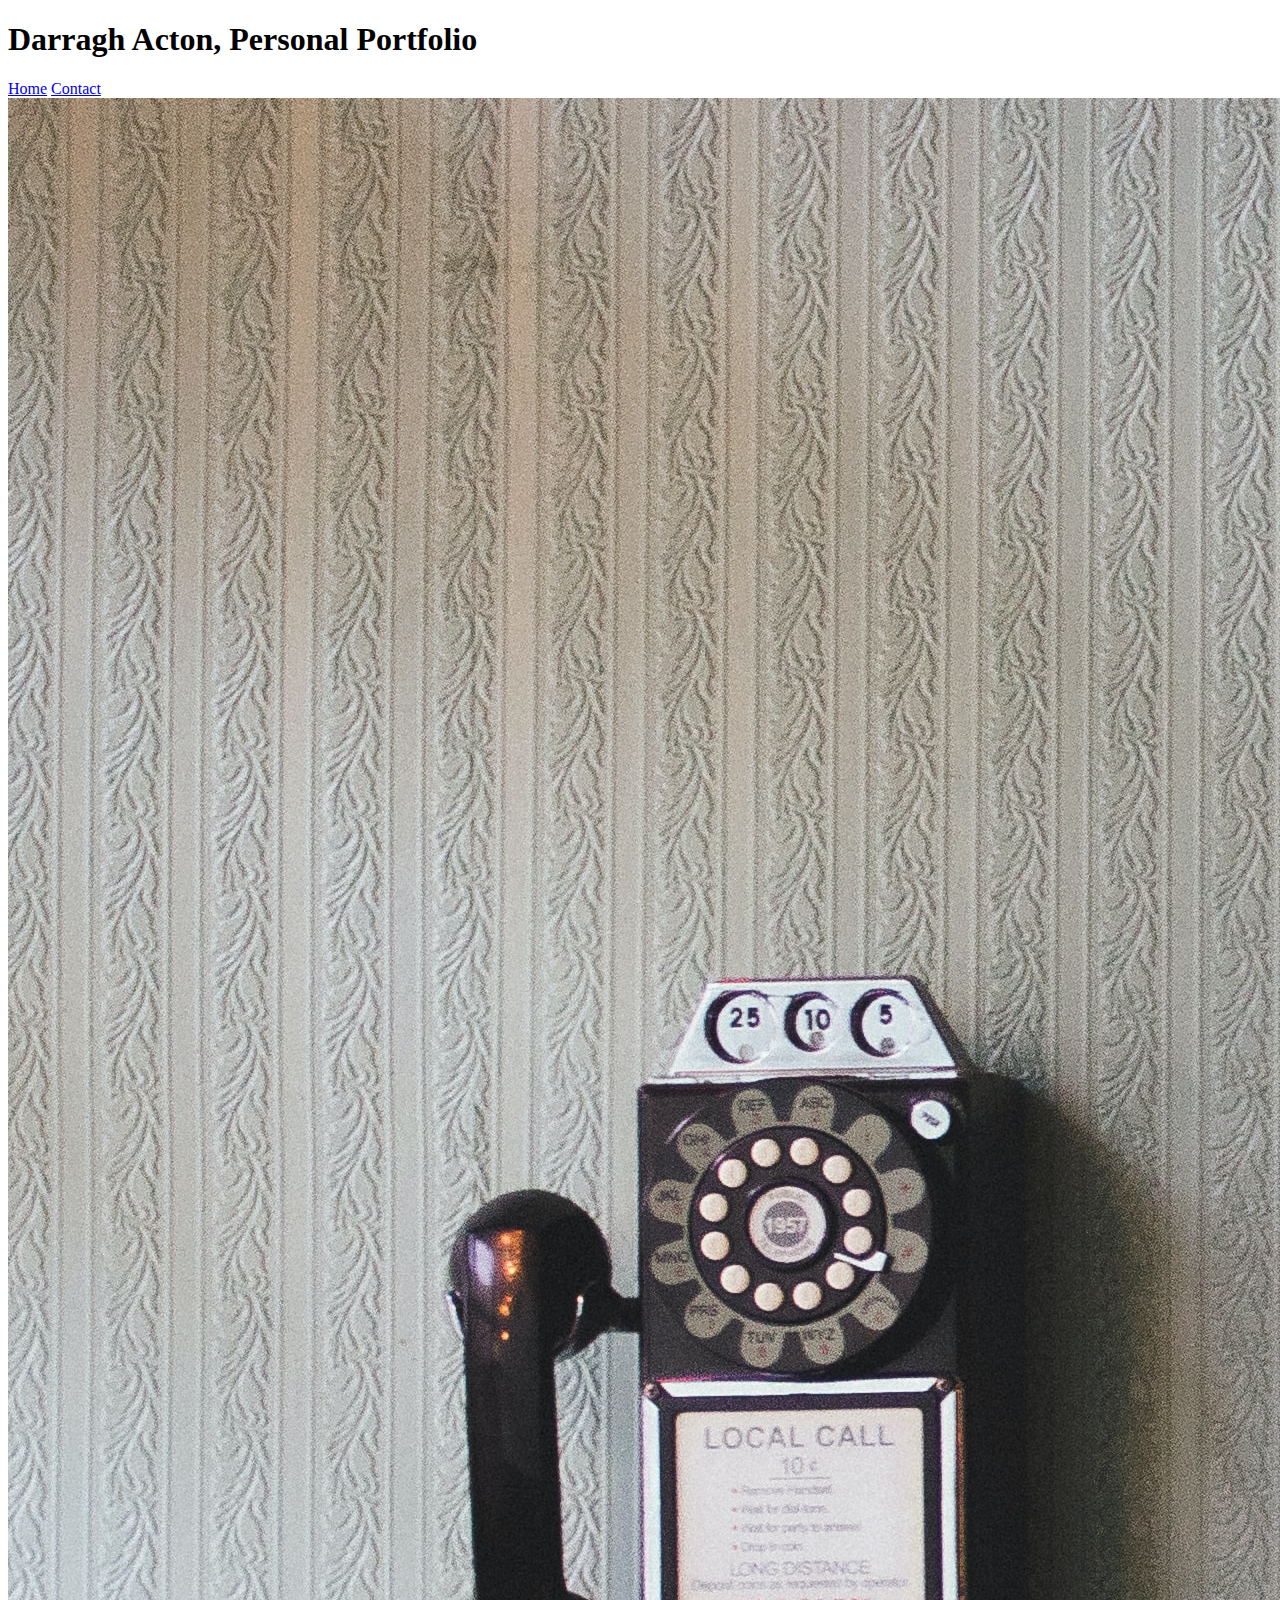
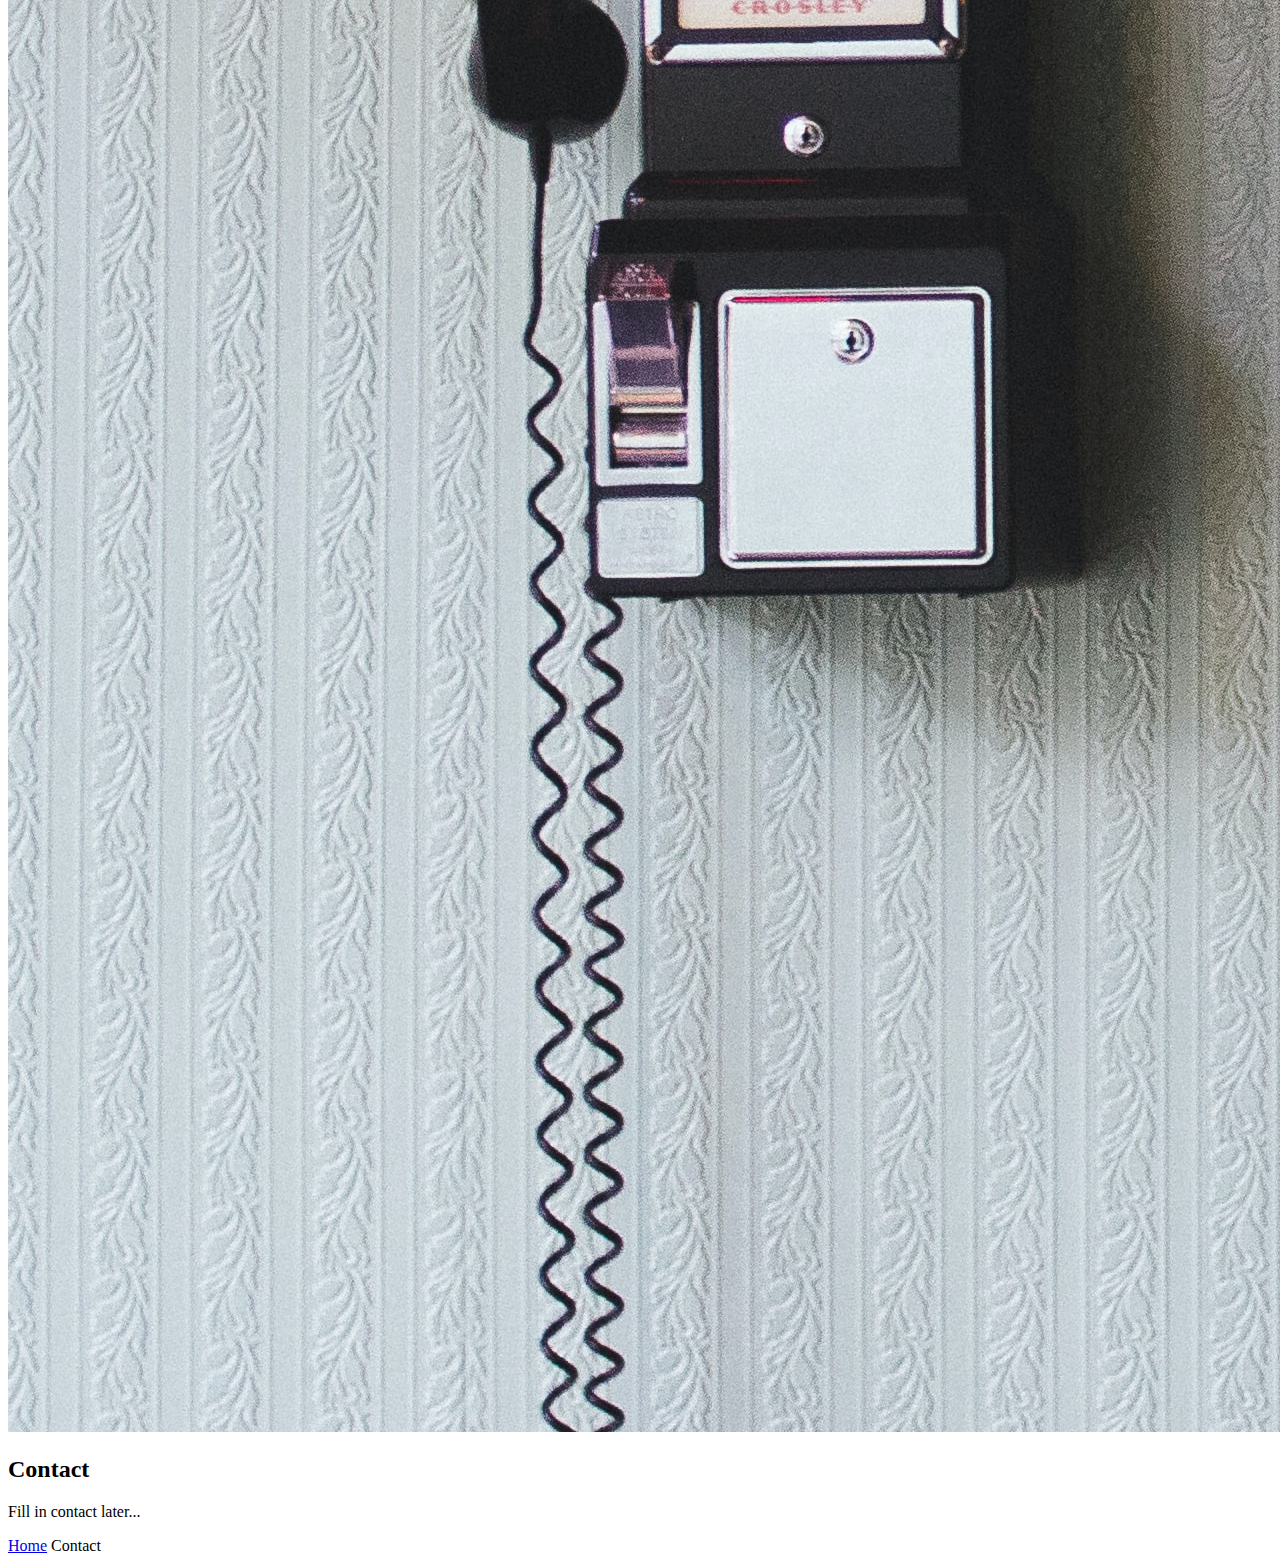
==== contact.html @ db0fdd59 "basic contact page setup" ====
<!DOCTYPE html>
<html lang="en">
<head>
<title>Darragh Acton, Personal Portfolio</title>
<link src="./stylec.css" rel="stylesheet">
<script src="./interactive.js" defer></script>
<meta charset="utf-8">
</head>
<body>
		<header>
			<h1>Darragh Acton, Personal Portfolio</h1>
			<nav>
				<a href="./index.html">Home</a>
				<a href="#contact">Contact</a>
			</nav>
		</header>
		<img src="./Images/contact.jpg" alt="phone image">
		<div id="contact">
			<h2>Contact</h2>
			<p>Fill in contact later...</p>
		</div>
		<footer>
			<nav>
				<a href="./index.html">Home</a>
				<a>Contact</a>
			</nav>
		</footer>
</body>
</html>
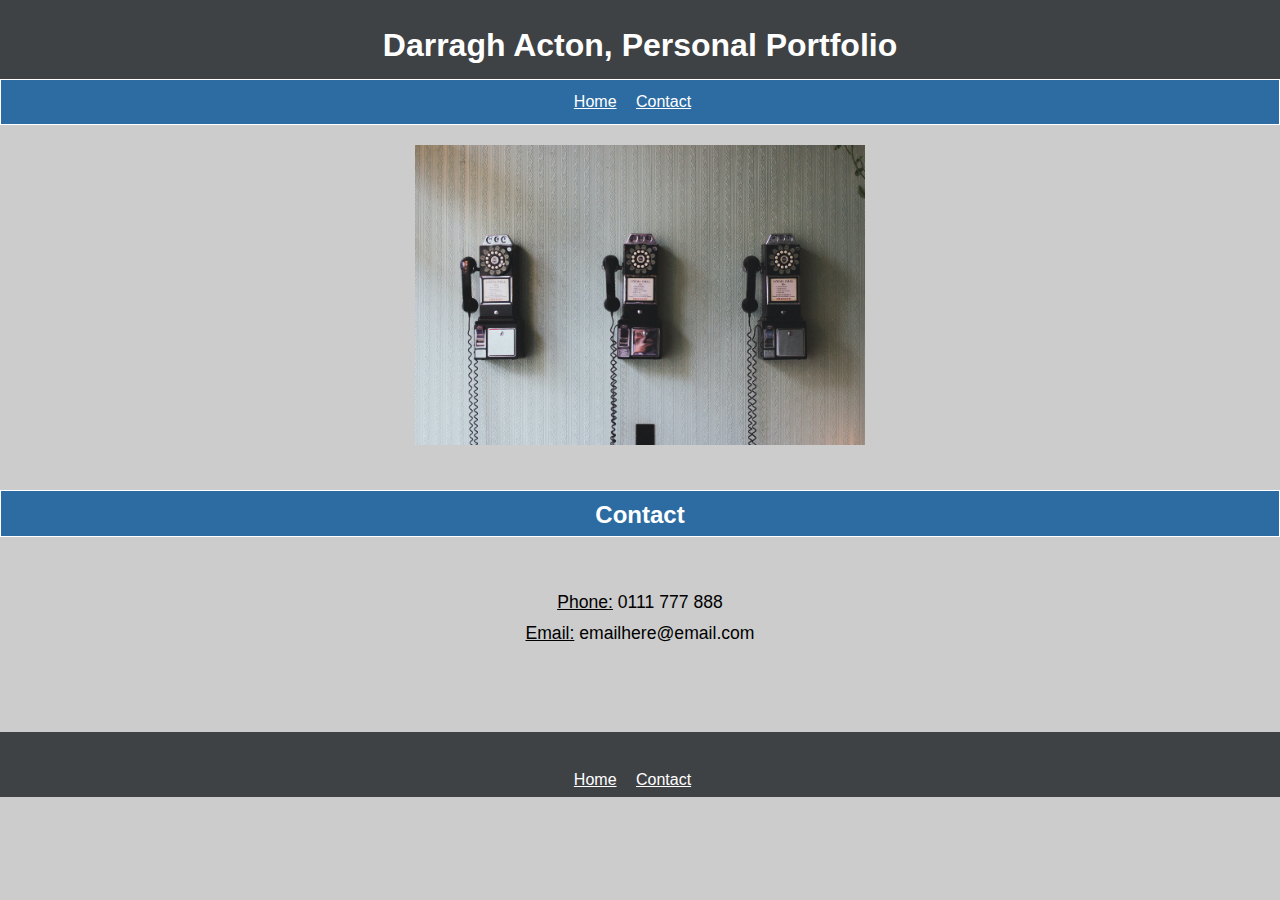
==== commit 2a5042ed: "stylec finished, contact page complete" ====
--- a/contact.html
+++ b/contact.html
@@ -2,7 +2,7 @@
 <html lang="en">
 <head>
 <title>Darragh Acton, Personal Portfolio</title>
-<link src="./stylec.css" rel="stylesheet">
+<link href="./stylec.css" rel="stylesheet">
 <script src="./interactive.js" defer></script>
 <meta charset="utf-8">
 </head>
@@ -14,15 +14,19 @@
 				<a href="#contact">Contact</a>
 			</nav>
 		</header>
-		<img src="./Images/contact.jpg" alt="phone image">
+		<img id="bimg" src="./Images/contact.jpg" alt="phone image">
 		<div id="contact">
 			<h2>Contact</h2>
-			<p>Fill in contact later...</p>
+			<p><u><strong>Phone:</strong></u> 0111 777 888<br>
+			 <u><strong>Email:</strong></u> emailhere@email.com<br>
+			</p>
 		</div>
+		<br>
+		<br>
 		<footer>
 			<nav>
 				<a href="./index.html">Home</a>
-				<a>Contact</a>
+				<a href="#contact">Contact</a>
 			</nav>
 		</footer>
 </body>
--- a/stylec.css
+++ b/stylec.css
@@ -0,0 +1,78 @@
+body{
+	background-color: #CCCCCC;
+	color: #FFFFFF;
+	font-family: Arial, sans-serif;
+	margin: 0;
+}
+
+p, h3{
+	color: #000000;
+	text-align: center;
+}
+
+h1{
+	font-family: 'Arial Rounded MT Bold', sans-serif;
+}
+header {
+	height: 75px;
+	background-color: #3F4245;
+	padding-top: 12px;
+	padding-bottom: 10px;
+	text-align: center;
+	line-height: 1.5em;
+	position: fixed;
+	width: 100%;
+}
+
+header nav{
+	text-align: center;
+	background-color: #2C6CA3;
+	padding: 10px;
+	border: 1px solid #FFFFFF;
+}
+
+a{
+	color: #FFFFFF;
+	margin-right: 15px;
+}
+
+#bimg{
+	height: 300px;
+	width: auto;
+	display: block;
+	margin: auto;
+	padding-top: 145px;
+	padding-bottom: 25px;
+}
+
+#contact h2{
+background-color: #2C6CA3;
+	height: 35px;
+	text-align: center;
+	padding-top: 10px;
+	border: 1px solid #FFFFFF;
+}
+
+#contact p{
+	padding: 30px;
+	line-height: 1.75em;
+	font-weight: 1.2;
+	font-size: 1.1em;
+	
+}
+
+
+
+footer{
+	height: 35px;
+	background-color: #3F4245;
+	padding-top: 20px;
+	padding-bottom: 10px;
+	text-align: center;
+	line-height: 1em;
+	
+}
+footer nav{
+	padding-top: 20px;
+}
+
